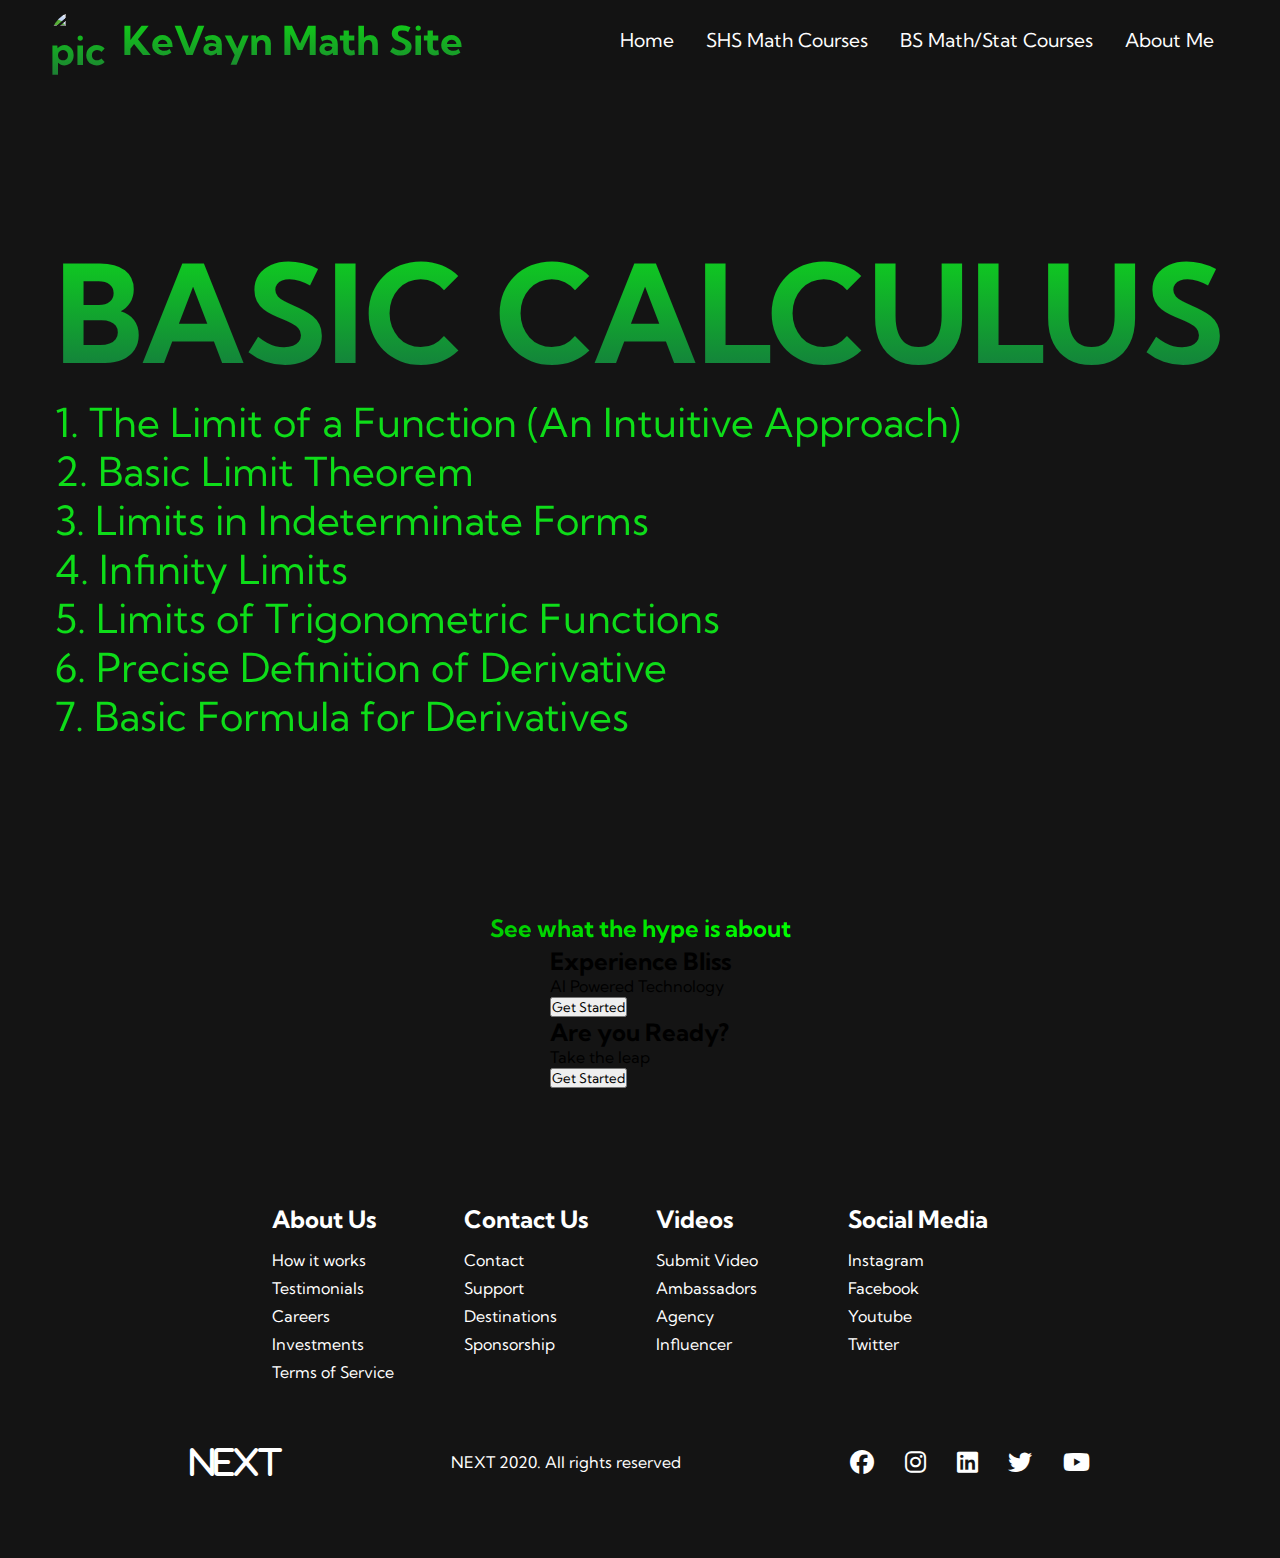
==== bascal.html @ 37bb98c0 "Add files via upload" ====
<!DOCTYPE html>
<html lang="en">
<head>
    <meta charset="UTF-8">
    <meta name="viewport" content="width=device-width, initial-scale=1.0">
    <title>NEXT Website</title>
    <link rel="stylesheet" href="styles.css">
    <link rel="stylesheet" href="https://cdnjs.cloudflare.com/ajax/libs/font-awesome/6.7.2/css/all.min.css" integrity="sha512-Evv84Mr4kqVGRNSgIGL/F/aIDqQb7xQ2vcrdIwxfjThSH8CSR7PBEakCr51Ck+w+/U6swU2Im1vVX0SVk9ABhg==" crossorigin="anonymous" referrerpolicy="no-referrer" />
    <link href="https://fonts.googleapis.com/css2?family=Kumbh+Sans:wght@100..900&display=swap" rel="stylesheet">
    <link id='favicon' rel="shortcut icon" href="./images/kevayn.svg" type="image/x-png">
</head>
<body>

<!---NAVBAR SECTION-->

<nav class="navbar">
    <div class="navbar__container">
        <a href="/" id="navbar__logo"><img src="images/kevayn.jpg" alt="pic" id="navbar__img">KeVayn Math Site</a>
        <div class="navbar__toggle" id="mobile-menu">
            <span class="bar"></span>
            <span class="bar"></span>
            <span class="bar"></span>
        </div>
        <ul class="navbar__menu">
            <li class="navbar__item">
                <a href="/index.html" class="navbar__links">Home</a>
            </li>
            <li class="navbar__item">
                <a href="/tech.html" class="navbar__links">SHS Math Courses</a>
            </li>
            <li class="navbar__item">
                <a href="" class="navbar__links">BS Math/Stat Courses</a>
            </li>
            <li class="navbar__item">
                <a href="" class="navbar__links">About Me</a>
            </li>
           <!-- <li class="navbar__btn">
                <a href="" class="button">Sign Up</a>
            </li>-->
        </ul>
    </div>
</nav>


    <!--HERO SECTION-->
    <div class="bascal_main">
        <div class="bascal_main__container">
            <div class="bascal_main__content">
                <h1>BASIC CALCULUS</h1>
                <ul>
                    <li>1. <a href="https://ctueduph-my.sharepoint.com/:b:/g/personal/johnkevin_padro_ctu_edu_ph/EVd1UbmlNZZKt1YrkQDKygQB2nbOdBedl7v8RbDpMQ9K2A?e=LvGhfQ">The Limit of a Function (An Intuitive Approach)</a></li>
                    <li>2. <a href="https://ctueduph-my.sharepoint.com/:b:/g/personal/johnkevin_padro_ctu_edu_ph/EROSlzflhShHsotp91qH_AABECZSRUXKoLLRP49BaD2mkg?e=y7pe5W">Basic Limit Theorem</a></li>
                    <li>3. <a href="https://ctueduph-my.sharepoint.com/:b:/g/personal/johnkevin_padro_ctu_edu_ph/EcJeepZMSktHlP0XMAhXkd4B7swp4gzylGEOcbjhE23eAQ?e=0pmIte">Limits in Indeterminate Forms</a></li>
                    <li>4. <a href="">Infinity Limits</a></li>
                    <li>5. <a href="">Limits of Trigonometric Functions</a></li>
                    <li>6. <a href="">Precise Definition of Derivative</a></li>
                    <li>7. <a href="">Basic Formula for Derivatives</a></li>
                </ul>
            </div>   
        </div>    
    </div>


<!-- Services Section-->
    <div class="services">
        <h1>See what the hype is about</h1>
        <div class="services__container">
           <div class="services__card">
            <h2>Experience Bliss</h2>
            <p>AI Powered Technology</p>
            <button>Get Started</button>
           </div> 
           <div class="services__card">
            <h2>Are you Ready?</h2>
            <p>Take the leap</p>
            <button>Get Started</button>
           </div>
        </div>
    </div>

<!--Footer Section-->

<div class="footer__container">
    <div class="footer__links">
        <div class="footer__link--wrapper">
            <div class="footer__link--items">
                <h2>About Us</h2>
                <a href="/">How it works</a>
                <a href="/">Testimonials</a>
                <a href="/">Careers</a>
                <a href="/">Investments</a>
                <a href="/">Terms of Service</a>
            </div>
        </div>

        <div class="footer__link--wrapper">
            <div class="footer__link--items">
                <h2>Contact Us</h2>
                <a href="/">Contact</a>
                <a href="/">Support</a>
                <a href="/">Destinations</a>
                <a href="/">Sponsorship</a>
            </div>
        </div>

        <div class="footer__link--wrapper">
            <div class="footer__link--items">
                <h2>Videos</h2>
                <a href="/">Submit Video</a>
                <a href="/">Ambassadors</a>
                <a href="/">Agency</a>
                <a href="/">Influencer</a>
            </div>
        </div>


        <div class="footer__link--wrapper">
            <div class="footer__link--items">
                <h2>Social Media</h2>
                <a href="/">Instagram</a>
                <a href="/">Facebook</a>
                <a href="/">Youtube</a>
                <a href="/">Twitter</a>
            </div>
        </div>
    </div>
    <div class="social__media">
        <div class="social__media--wrap">
            <div class="footer__logo">
                <a href="/" id="footer__logo"><i class="fas faa-gem">NEXT</i></a>
            </div>
        <p class="website__right">NEXT 2020. All rights reserved</p>
        <div class="social__icons">
            <a href="" class="social__icons--link" target="blank">
                <i class="fab fa-facebook"></i>
            </a>
            <a href="" class="social__icons--link" target="blank">
                <i class="fab fa-instagram"></i>
            </a>
            <a href="" class="social__icons--link" target="blank">
                <i class="fab fa-linkedin"></i>
            </a>
            <a href="" class="social__icons--link" target="blank">
                <i class="fab fa-twitter"></i>
            </a>
            <a href="" class="social__icons--link" target="blank">
                <i class="fab fa-youtube"></i>
            </a>
        </div>
        </div>
    </div>
</div>

    <script src="app.js"></script>
</body>
</html>
---- styles.css ----
*{
    box-sizing: border-box;
    margin: 0;
    padding: 0;
    font-family: 'Kumbh Sans', sans-serif;
}

.navbar{
    background: #131313;
    height: 80px;
    display: flex;
    justify-content: center;
    align-items: center;
    font-size: 1.2rem;
    position: sticky;
    top: 0;
    z-index: 999;
}


.navbar__container{
    display: flex;
    justify-content: space-between;
    height: 80px;
    z-index: 1;
    width: 100%;
    max-width: 1300px;
    margin: 0 auto ;
    padding: 0 50px;
}



#navbar__logo {
    background-color: #ff8177;
    background-image: linear-gradient(to top, #1e7836 0%, #0beb0b 
     100%);
     background-size: 100%;
     background-clip: text;
     -webkit-background-clip: text;
     -moz-background-clip: text;
     -webkit-text-fill-color: transparent;
     -moz-text-fill-color: transparent;
     display: flex;
     align-items: center;
     cursor: pointer;
     text-decoration: none;
     font-size: 2.5rem;
     font-weight: 700;
}


#navbar__img {
    width: 60px; /* Adjust as needed */
    height: 60px; /* Keeps it square */
    object-fit: cover; /* Ensures the image fills the space without distortion */
    border-radius: 50%; /* Makes it circular if needed */
    margin-right: 0.75rem;
}





.fa-gem{
    margin-right: 0.5rem;
}

.navbar__menu{
    display: flex;
    align-items: center;
    list-style: none;
    text-align: center;
}

.navbar__item{
    height: 80px;
}

.navbar__links{
    color: #fff;
    display: flex;
    align-items: center;
    justify-content: center;
    text-decoration: none;
    padding: 0 1rem;
    height: 100%;
}

.navbar__btn{
    display: flex;
    justify-content: center;
    align-items: center;
    padding: 0 1rem;
    width: 100%;
}

.button{
    display: flex;
    justify-content: center;
    align-items: center;
    text-decoration: none;
    padding: 10px 20px;
    height: 100%;
    width: 100%;
    border: none;
    outline: none;
    border-radius:  4px;
    background: #0edd19;
    color: #fff;
}

.button:hover{
    background: #4837ff;
    transition: all 0.3s ease;
}

.navbar__links:hover{
    color: #0edd19;
    transition: all 0.3 ease;
}

@media screen and (max-width: 960px){
    .navbar__container {
        display: flex;
        justify-content: space-between;
        height: 80px;
        z-index: 1;
        width: 100%;
        max-width: 1300px;
        padding: 0;
    }

    .navbar__menu {
        display: grid;
        grid-template-columns: auto;
        margin: 0;
        width: 100%;
        position: absolute;
        top: -1000px;
        opacity: 0;
        transition: all 0.5s ease;
        height: 50vh;
        background: #131313;
        z-index: -1;
    }


    .navbar__menu.active{
        background: #131313;
        top: 100%;
        opacity: 1;
        transition: all 0.5 ease;
        z-index: 99;
        height: 50vh;
        font-size: 1.6rem;
    }

    #navbar__logo{
        padding-left: 25px;     
    }

    .navbar__toggle .bar{
        width: 25px;
        height: 3px;
        margin: 5px auto;
        transition: all 0.3s ease-in-out;
        background: #fff;
    }


    .navbar__item{
        width: 100%;
    }

    .navbar__links{
        text-align: center;
        padding: 2rem;
        width: 100%;
        display: table;
    }

    #mobile-menu{
        position: absolute;
        top: 20%;
        right: 5%;
        transform: translate(5%, 20%);
    }

    .navbar__btn{
        padding-bottom: 2rem;
    }

    .button{
        display: flex;
        justify-content: center;
        align-items: center;
        width: 80%;
        height: 80px;
        margin: 0;
    }   

    .navbar__toggle .bar{
        display: block;
        cursor: pointer;
    }

    #mobile-menu.is-active .bar:nth-child(2) {
        opacity: 0;
    }

    #mobile-menu.is-active .bar:nth-child(1) {
        transform: translateY(8px) rotate(45deg);
    }

    #mobile-menu.is-active .bar:nth-child(3) {
        transform: translateY(-8px) rotate(-45deg);
    }

    
}


/*HERO SECTION CSS*/
.main {
    background-color: #141414;
}

.main__container{
    display: grid;
    grid-template-columns: 1fr 1fr;
    align-items: center;
    justify-self: center;
    margin: 0 auto;
    height: 90vh;
    background-color: #141414;
    z-index: 1;
    width: 100%;
    max-width: 1300px;
    padding: 0 50px;
}


.main__content h1 {
    font-size: 4rem;
    background-color: #ff8177;
    background-image: linear-gradient(to top, #156e43 0%, #0edd19 100%);
    background-size: 100%;
    background-clip: text;
    -webkit-background-clip: text;
    -moz-background-clip: text;
    -webkit-text-fill-color: transparent;
    -moz-text-fill-color: transparent;
}

.main__content h2 {
    font-size: 4rem;
    background-color: #ff8177;
    background-image: linear-gradient(to top, #FEFB01 0%,#00ED01 100%);
    background-size: 100%;
    background-clip: text;
    -webkit-background-clip: text;
    -moz-background-clip: text;
    -webkit-text-fill-color: transparent;
    -moz-text-fill-color: transparent;
}

.main__content p {
    margin-top:  1rem;
    font-size: 2rem;
    font-weight: 700;
    color: #fff;
}

.main__content p span {
    font-size: 2rem;
    font-weight: 700;
    color: #0edd19;
  }

.main__btn {
    font-size: 1rem;
    background-image: linear-gradient(to top, #15d332 0%, #aecd15 100%);
    padding: 14px 32px;
    border: none;
    border-radius: 4px;
    color: #fff;
    margin-top: 2rem;
    position: relative;
    transition: all 0.35s;
    outline: none;
}



.main__btn a {
    position: relative;
    z-index: 2;
    color: #fff;
    text-decoration: none;
    pointer-events: none;

}

.main__btn1 {
    font-size: 1rem;
    background-image: linear-gradient(to top, #15d332 0%, #aecd15 100%);
    padding: 14px 32px;
    border: none;
    border-radius: 4px;
    color: #fff;
    margin-top: 2rem;
    cursor: pointer;
    position: relative;
    transition: all 0.35s;
    outline: none;
}
.main__btn1 a {
    position: relative;
    z-index: 2;
    color: #fff;
    text-decoration: none;

}

.main__btn1:after {
    position: absolute;
    content: '';
    top: 0;
    left: 0;
    width: 0;
    height: 100%;
    background: #b9cc10;
    transition: all 0.35s;
    border-radius: 4px;
}

.main__btn1:hover {
    color: #fff;
}

.main__btn1:hover:after {
    width: 100%;
}




/*.main__btn:after {
    position: absolute;
    content: '';
    top: 0;
    left: 0;
    width: 0;
    height: 100%;
    background: #b1c406;
    transition: all 0.35s;
    border-radius: 4px;
}*/

.main__btn:hover {
    color: #fff;
}

.main__btn:hover:after {
    width: 100%;
}


.main__img--container {
    text-align: center;
}

#main__img { 
    height: 80%;
    width: 80%;
    
}



/*Mobile Responsive */

@media screen and (max-width: 768px){
    .main__container {
        display: grid;
        grid-template-columns: auto;
        align-items: center;
        justify-self: center;
        width: 100%;
        margin: 0 auto;
        height: 90vh;
    }



    .main__content {
        text-align: center;
        margin-bottom: 4rem;
    }

    .main__content h1 {
        font-size: 2.5rem;
        margin-top: 2rem;
    }

    .main__content h2 {
        font-size: 3rem;
    }


    .main__content p {
        margin-top: 1rem;
        font-size: 1.5rem;
    }
}

@media screen and (max-width: 480px) {
    .main__content h1 {
        font-size: 2rem;
        margin-top: 3rem;
    }

    .main__content h2 {
        font-size: 2rem;
    }


    .main__content p {
        margin-top: 2rem;
        font-size: 1.5rem;
    }

    .main__btn {
        padding: 12px 36px;
        margin: 2.5rem 0;
    }
}

/*Services Section CSS */

.services {
    background: #141414;
    display: flex;
    flex-direction: column;
    align-items: center;
    min-height: auto;
    padding: 20px 0;
}

.services h1 {
    margin-top: 50px;
    background-color: #ff8177;
    background-image: linear-gradient(to right, #00cc00 0%, #00ff00 100%);
    background-size: 100%;
    margin-bottom: 1rem;
    font-size: 1.5rem;
    background-clip: text;
    -webkit-background-clip: text;
    -moz-background-clip: text;
    -webkit-text-fill-color: transparent;
    -moz-text-fill-color: transparent;
    text-align: center;
    max-width: 80%;
    margin: 0 auto;
    line-height: 1.5;
}

.services h3{
    background-color: #ff8177;
    background-image: linear-gradient(to right, #00cc00 0%, #00ff00 100%);
    background-size: 100%;
    margin-bottom: 0.5rem;
    font-size: 2rem;
    background-clip: text;
    -webkit-background-clip: text;
    -moz-background-clip: text;
    -webkit-text-fill-color: transparent;
    -moz-text-fill-color: transparent;
    text-align: center;
}





/* Responsive Adjustments */

@media screen and (max-width: 480px) {
    .services h1 {
        font-size: 1.8rem;
    }
}


/*Footer CSS */
.footer__container {
    background-color: #141414;
    padding: 5rem 0;
    display: flex;
    flex-direction: column;
    justify-content: center;
    align-items: center;
}

#footer__logo {
    color: #fff;
    display: flex;
    align-items: center;
    cursor: pointer;
    text-decoration: none;
    font-size: 2rem;
}

.footer__links {
    width: 100%;
    max-width: 1000px;
    display: flex;
    flex-wrap: wrap;
    justify-content: center;
}

.footer__link--wrapper {
    display: flex;
}

.footer__link--items {
    display: flex;
    flex-direction: column;
    align-items: flex-start;
    margin: 16px;
    text-align: left;
    width: 160px;
    box-sizing: border-box;
}

.footer__link--items h2 {
    margin-bottom: 16px;
}

.footer__link--items > h2 {
    color: #fff;
}

.footer__link--items a {
    color: #fff;
    text-decoration: none;
    margin-bottom: 0.5rem;
}

.footer__link--items a:hover {
    color: #e9e9e9;
    transition: 0.3s ease-out;
}

/*Social Icons */
.social__icons--link {
    color: #fff;
    font-size: 24px;
}


.social__media {
    max-width: 1000px;
    width: 100%;
}

.social__media--wrap {
    display: flex;
    justify-content: space-between;
    align-items: center;
    width: 90%;
    max-width: 1000px;
    margin: 40px auto 0 auto;
}

.social__icons {
    display: flex;
    justify-content: space-between;
    align-items: center;
    width: 240px;
}

.social__logo {
    color: #fff;
    justify-self: flex-start;
    margin-left: 20px;
    cursor: pointer;
    text-decoration: none;
    font-size: 2rem;
    display: flex;
    align-items: center;
    margin-bottom: 16px;
}

.website__right {
    color: #fff;
}

@media screen and (max-width: 820px) {
    .footer__links {
        padding-top: 2rem;
    }

    #footer__logo {
        margin-bottom: 2rem;
    }

    .website__right {
        margin-bottom: 2rem;
    }

    .footer__link--wrapper {
        flex-direction: column;
    }


    .social__media--wrap {
        flex-direction: column;
    }
}


/* social icons start */
.socials {
    position: relative;
    margin-top: 1.5rem;
  }
  .socials .social-icons {
    padding-left: 0;
    margin-bottom: 0;
    list-style: none;
  }
  .socials .social-icons li {
    display: inline-block;
    margin-bottom: 14px;
  }
  .social-icons a {
    font-size: 2rem;
    display: inline-block;
    line-height: 44px;
    color: #fff;
    background-color: #09011b;
    width: 44px;
    height: 44px;
    text-align: center;
    margin-right: 8px;
    border-radius: 100%;
    -webkit-transition: all 0.2s linear;
    -o-transition: all 0.2s linear;
    transition: all 0.2s linear;
  }
  .social-icons a:active,
  .social-icons a:focus,
  .social-icons a:hover {
    color: #fff;
    background-color: #141414;
  }
  .social-icons a.github:hover {
    background-color: darkgrey;
  }
  .social-icons a.twitter:hover {
    background-color: #00aced;
  }
  .social-icons a.linkedin:hover {
    background-color: #0072b1;
  }
  .social-icons a.dev:hover {
    background-color: #bb0000;
  }
  .social-icons a.instagram:hover {
    background: radial-gradient(circle at 30% 107%, #fdf497 0%, #fdf497 5%, #fd5949 45%, #d6249f 60%, #285AEB 90%);
  }
  .social-icons a.facebook:hover {
    background: #0685da
  }
  /* social icons end */



/*BasCal*/
  .bascal_main {
    background-color: #141414;
}

.bascal_main__container{
    display: flex;
    grid-template-columns: 1fr 1fr;
    align-items: center;
    justify-content: center;
    margin: 0 auto;
    height: 90vh;
    background-color: #141414;
    z-index: 2;
    width: 100%;
    max-width: 1300px;
    padding: 0 50px;
}


.bascal_main__content h1 {
    font-size: 8.5rem;
    background-color: #ff8177;
    background-image: linear-gradient(to top, #156e43 0%, #0edd19 100%);
    background-size: 100%;
    background-clip: text;
    -webkit-background-clip: text;
    -moz-background-clip: text;
    -webkit-text-fill-color: transparent;
    -moz-text-fill-color: transparent;
}

.bascal_main__content ul {
    list-style-type: none;
    font-size: 2.5rem;
    background-color: #0edd19;
    background-size: 100%;
    background-clip: text;
    -webkit-background-clip: text;
    -moz-background-clip: text;
    -webkit-text-fill-color: transparent;
    -moz-text-fill-color: transparent;
}
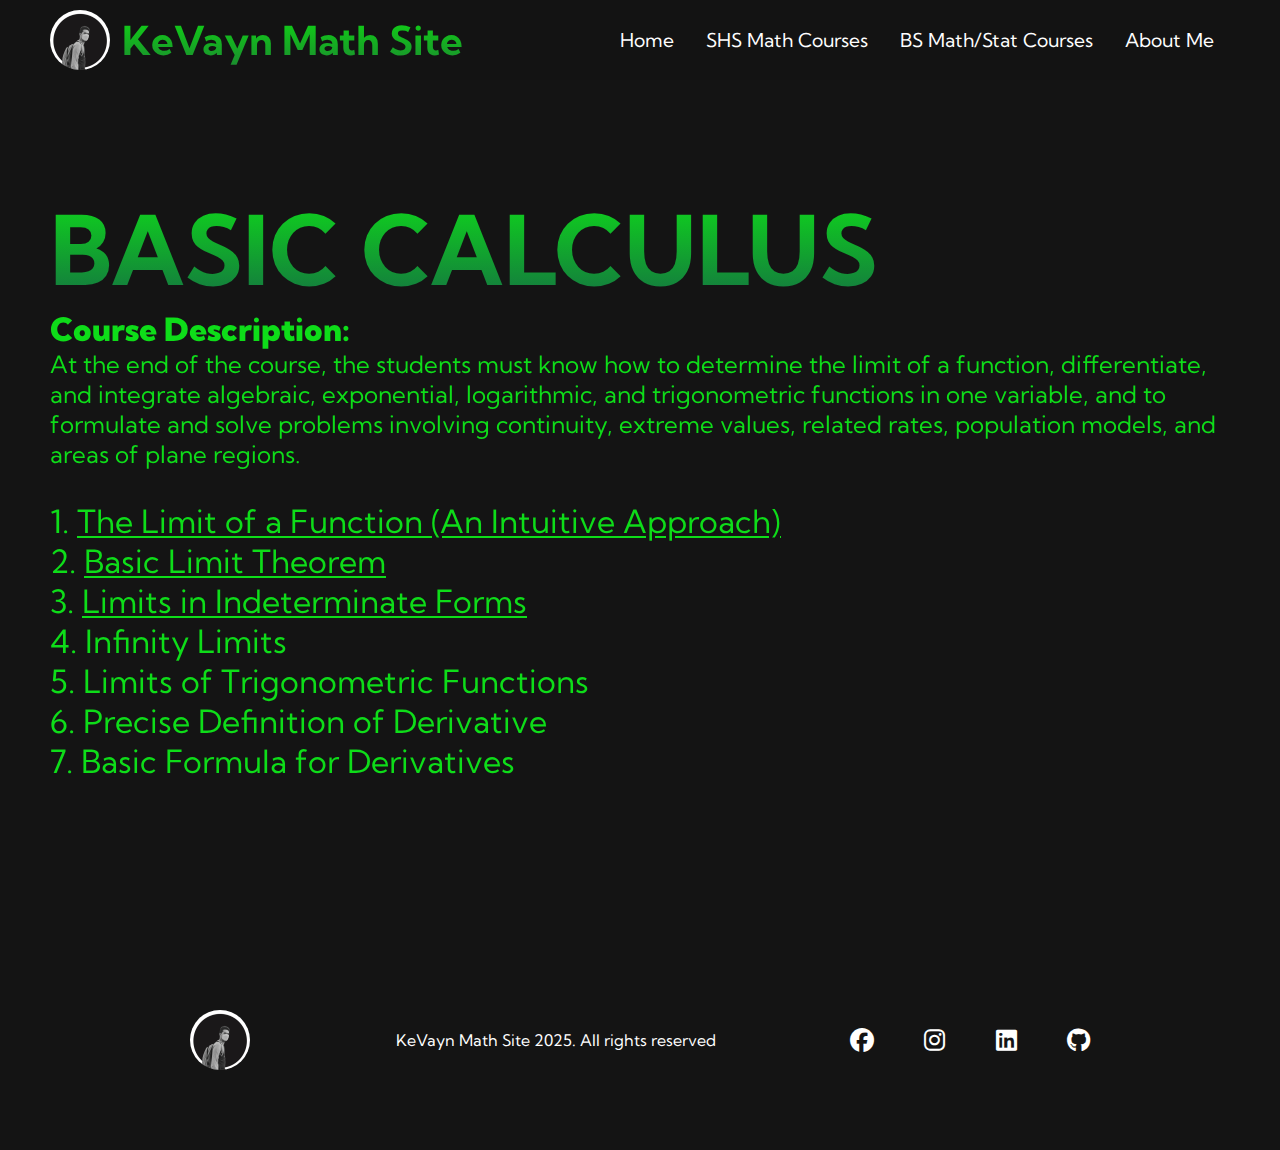
==== commit b680c501: "Add files via upload" ====
--- a/bascal.html
+++ b/bascal.html
@@ -47,10 +47,15 @@
         <div class="bascal_main__container">
             <div class="bascal_main__content">
                 <h1>BASIC CALCULUS</h1>
+                <h4><b>Course Description: </b></h4>
+                <p>At the end of the course, the students must know how to determine the limit of a function, differentiate, and integrate algebraic, exponential,
+                    logarithmic, and trigonometric functions in one variable, and to formulate and solve problems involving continuity, extreme values, related rates,
+                    population models, and areas of plane regions.</p>
+
                 <ul>
-                    <li>1. <a href="https://ctueduph-my.sharepoint.com/:b:/g/personal/johnkevin_padro_ctu_edu_ph/EVd1UbmlNZZKt1YrkQDKygQB2nbOdBedl7v8RbDpMQ9K2A?e=LvGhfQ">The Limit of a Function (An Intuitive Approach)</a></li>
-                    <li>2. <a href="https://ctueduph-my.sharepoint.com/:b:/g/personal/johnkevin_padro_ctu_edu_ph/EROSlzflhShHsotp91qH_AABECZSRUXKoLLRP49BaD2mkg?e=y7pe5W">Basic Limit Theorem</a></li>
-                    <li>3. <a href="https://ctueduph-my.sharepoint.com/:b:/g/personal/johnkevin_padro_ctu_edu_ph/EcJeepZMSktHlP0XMAhXkd4B7swp4gzylGEOcbjhE23eAQ?e=0pmIte">Limits in Indeterminate Forms</a></li>
+                    <li>1. <a href="https://ctueduph-my.sharepoint.com/:b:/g/personal/johnkevin_padro_ctu_edu_ph/EVd1UbmlNZZKt1YrkQDKygQB2nbOdBedl7v8RbDpMQ9K2A?e=LvGhfQ"><u>The Limit of a Function (An Intuitive Approach)</u></a></li>
+                    <li>2. <a href="https://ctueduph-my.sharepoint.com/:b:/g/personal/johnkevin_padro_ctu_edu_ph/EROSlzflhShHsotp91qH_AABECZSRUXKoLLRP49BaD2mkg?e=y7pe5W"><u>Basic Limit Theorem</u></a></li>
+                    <li>3. <a href="https://ctueduph-my.sharepoint.com/:b:/g/personal/johnkevin_padro_ctu_edu_ph/EcJeepZMSktHlP0XMAhXkd4B7swp4gzylGEOcbjhE23eAQ?e=0pmIte"><u>Limits in Indeterminate Forms</u></a></li>
                     <li>4. <a href="">Infinity Limits</a></li>
                     <li>5. <a href="">Limits of Trigonometric Functions</a></li>
                     <li>6. <a href="">Precise Definition of Derivative</a></li>
@@ -62,94 +67,82 @@
 
 
 <!-- Services Section-->
-    <div class="services">
-        <h1>See what the hype is about</h1>
-        <div class="services__container">
-           <div class="services__card">
-            <h2>Experience Bliss</h2>
-            <p>AI Powered Technology</p>
-            <button>Get Started</button>
-           </div> 
-           <div class="services__card">
-            <h2>Are you Ready?</h2>
-            <p>Take the leap</p>
-            <button>Get Started</button>
-           </div>
-        </div>
-    </div>
+ 
+
+<!--Footer Section-->
 
 <!--Footer Section-->
 
 <div class="footer__container">
-    <div class="footer__links">
-        <div class="footer__link--wrapper">
-            <div class="footer__link--items">
-                <h2>About Us</h2>
-                <a href="/">How it works</a>
-                <a href="/">Testimonials</a>
-                <a href="/">Careers</a>
-                <a href="/">Investments</a>
-                <a href="/">Terms of Service</a>
+    <!--    <div class="footer__links">
+            <div class="footer__link--wrapper">
+                <div class="footer__link--items">
+                    <h2>About Us</h2>
+                    <a href="/">How it works</a>
+                    <a href="/">Testimonials</a>
+                    <a href="/">Careers</a>
+                    <a href="/">Investments</a>
+                    <a href="/">Terms of Service</a>
+                </div>
             </div>
-        </div>
-
-        <div class="footer__link--wrapper">
-            <div class="footer__link--items">
-                <h2>Contact Us</h2>
-                <a href="/">Contact</a>
-                <a href="/">Support</a>
-                <a href="/">Destinations</a>
-                <a href="/">Sponsorship</a>
+    
+            <div class="footer__link--wrapper">
+                <div class="footer__link--items">
+                    <h2>Contact Us</h2>
+                    <a href="/">Contact</a>
+                    <a href="/">Support</a>
+                    <a href="/">Destinations</a>
+                    <a href="/">Sponsorship</a>
+                </div>
             </div>
-        </div>
-
-        <div class="footer__link--wrapper">
-            <div class="footer__link--items">
-                <h2>Videos</h2>
-                <a href="/">Submit Video</a>
-                <a href="/">Ambassadors</a>
-                <a href="/">Agency</a>
-                <a href="/">Influencer</a>
+    
+            <div class="footer__link--wrapper">
+                <div class="footer__link--items">
+                    <h2>Videos</h2>
+                    <a href="/">Submit Video</a>
+                    <a href="/">Ambassadors</a>
+                    <a href="/">Agency</a>
+                    <a href="/">Influencer</a>
+                </div>
             </div>
-        </div>
-
-
-        <div class="footer__link--wrapper">
-            <div class="footer__link--items">
-                <h2>Social Media</h2>
-                <a href="/">Instagram</a>
-                <a href="/">Facebook</a>
-                <a href="/">Youtube</a>
-                <a href="/">Twitter</a>
+    
+    
+            <div class="footer__link--wrapper">
+                <div class="footer__link--items">
+                    <h2>Social Media</h2>
+                    <a href="/">Instagram</a>
+                    <a href="/">Facebook</a>
+                    <a href="/">Youtube</a>
+                    <a href="/">Twitter</a>
+                </div>
+            </div>
+        </div>-->
+        <div class="social__media">
+            <div class="social__media--wrap">
+                <div class="footer__logo">
+                    <a href="/" id="footer__logo"><img src="images/kevayn.jpg" alt="pic" id="navbar__img"></i></a>
+                </div>
+            <p class="website__right">KeVayn Math Site 2025. All rights reserved</p>
+            <div class="social__icons">
+                <a href="https://web.facebook.com/coolkid1611" class="social__icons--link" target="blank">
+                    <i class="fab fa-facebook"></i>
+                </a>
+                <a href="https://www.instagram.com/kevaynpadz/" class="social__icons--link" target="blank">
+                    <i class="fab fa-instagram"></i>
+                </a>
+                <a href="https://www.linkedin.com/in/john-kevin-padro-115552137/" class="social__icons--link" target="blank">
+                    <i class="fab fa-linkedin"></i>
+                </a>
+                <a href="https://github.com/coolkid1611" class="social__icons--link" target="blank">
+                    <i class="fab fa-github"></i>
+                </a>
+    
+    
+                
+            </div>
             </div>
         </div>
     </div>
-    <div class="social__media">
-        <div class="social__media--wrap">
-            <div class="footer__logo">
-                <a href="/" id="footer__logo"><i class="fas faa-gem">NEXT</i></a>
-            </div>
-        <p class="website__right">NEXT 2020. All rights reserved</p>
-        <div class="social__icons">
-            <a href="" class="social__icons--link" target="blank">
-                <i class="fab fa-facebook"></i>
-            </a>
-            <a href="" class="social__icons--link" target="blank">
-                <i class="fab fa-instagram"></i>
-            </a>
-            <a href="" class="social__icons--link" target="blank">
-                <i class="fab fa-linkedin"></i>
-            </a>
-            <a href="" class="social__icons--link" target="blank">
-                <i class="fab fa-twitter"></i>
-            </a>
-            <a href="" class="social__icons--link" target="blank">
-                <i class="fab fa-youtube"></i>
-            </a>
-        </div>
-        </div>
-    </div>
-</div>
 
     <script src="app.js"></script>
 </body>
--- a/styles.css
+++ b/styles.css
@@ -435,6 +435,13 @@
         padding: 12px 36px;
         margin: 2.5rem 0;
     }
+
+    .main__img--container {
+        display: flex;
+        justify-content: center;
+        align-items: center;
+        flex-direction: column; /* Adds space below the image */
+    }
 }
 
 /*Services Section CSS */
@@ -449,6 +456,7 @@
 }
 
 .services h1 {
+    display: flex;
     margin-top: 50px;
     background-color: #ff8177;
     background-image: linear-gradient(to right, #00cc00 0%, #00ff00 100%);
@@ -603,7 +611,8 @@
     }
 
     #footer__logo {
-        margin-bottom: 2rem;
+        margin-bottom: 1.5rem;
+        margin-top: 0.5rem;
     }
 
     .website__right {
@@ -618,6 +627,17 @@
     .social__media--wrap {
         flex-direction: column;
     }
+
+    .services h1 {
+        display: flex;
+        font-size: 1.5rem;
+        flex-wrap: wrap; /* Ensures text wraps properly */
+        text-align: center; /* Centers text */
+        justify-content: center;
+        margin-top: 175px;
+    }
+
+    
 }
 
 
@@ -699,7 +719,7 @@
 
 
 .bascal_main__content h1 {
-    font-size: 8.5rem;
+    font-size: 6rem;
     background-color: #ff8177;
     background-image: linear-gradient(to top, #156e43 0%, #0edd19 100%);
     background-size: 100%;
@@ -712,12 +732,74 @@
 
 .bascal_main__content ul {
     list-style-type: none;
-    font-size: 2.5rem;
+    font-size: 2rem;
     background-color: #0edd19;
     background-size: 100%;
     background-clip: text;
+    text-decoration: underline;
     -webkit-background-clip: text;
     -moz-background-clip: text;
     -webkit-text-fill-color: transparent;
     -moz-text-fill-color: transparent;
-}+}
+
+.bascal_main__content u {
+    text-decoration: underline;
+    text-decoration-color: #0edd19;
+    text-decoration-thickness: 2px;
+    text-underline-offset: 3px;
+    
+}
+
+
+.bascal_main__content p {
+    font-size: 1.5rem;
+    background-color: #0edd19;
+    -webkit-background-clip: text;
+    -moz-background-clip: text;
+    -webkit-text-fill-color: transparent;
+    -moz-text-fill-color: transparent;
+    margin-bottom: 2rem;
+    
+}
+
+.bascal_main__content h4 {
+    font-size: 2rem;
+    background-color: #0edd19;
+    -webkit-background-clip: text;
+    -moz-background-clip: text;
+    -webkit-text-fill-color: transparent;
+    -moz-text-fill-color: transparent;
+}
+
+
+
+
+
+/*BasCaL Mobile Responsive */
+
+@media screen and (max-width: 960px) {
+    .bascal_main__content h1 {
+        font-size: 3.9rem;
+        margin-top: 10.5rem;
+        margin-bottom: 1.5rem;
+        
+    }
+
+    .bascal_main__content ul {
+        font-size: 1.5rem;
+    }
+
+    .bascal_main__content h4 {
+        font-size: 2rem;
+    }
+
+    .bascal_main__content p {
+        font-size: 1.25rem;
+    }
+
+    
+
+
+}
+
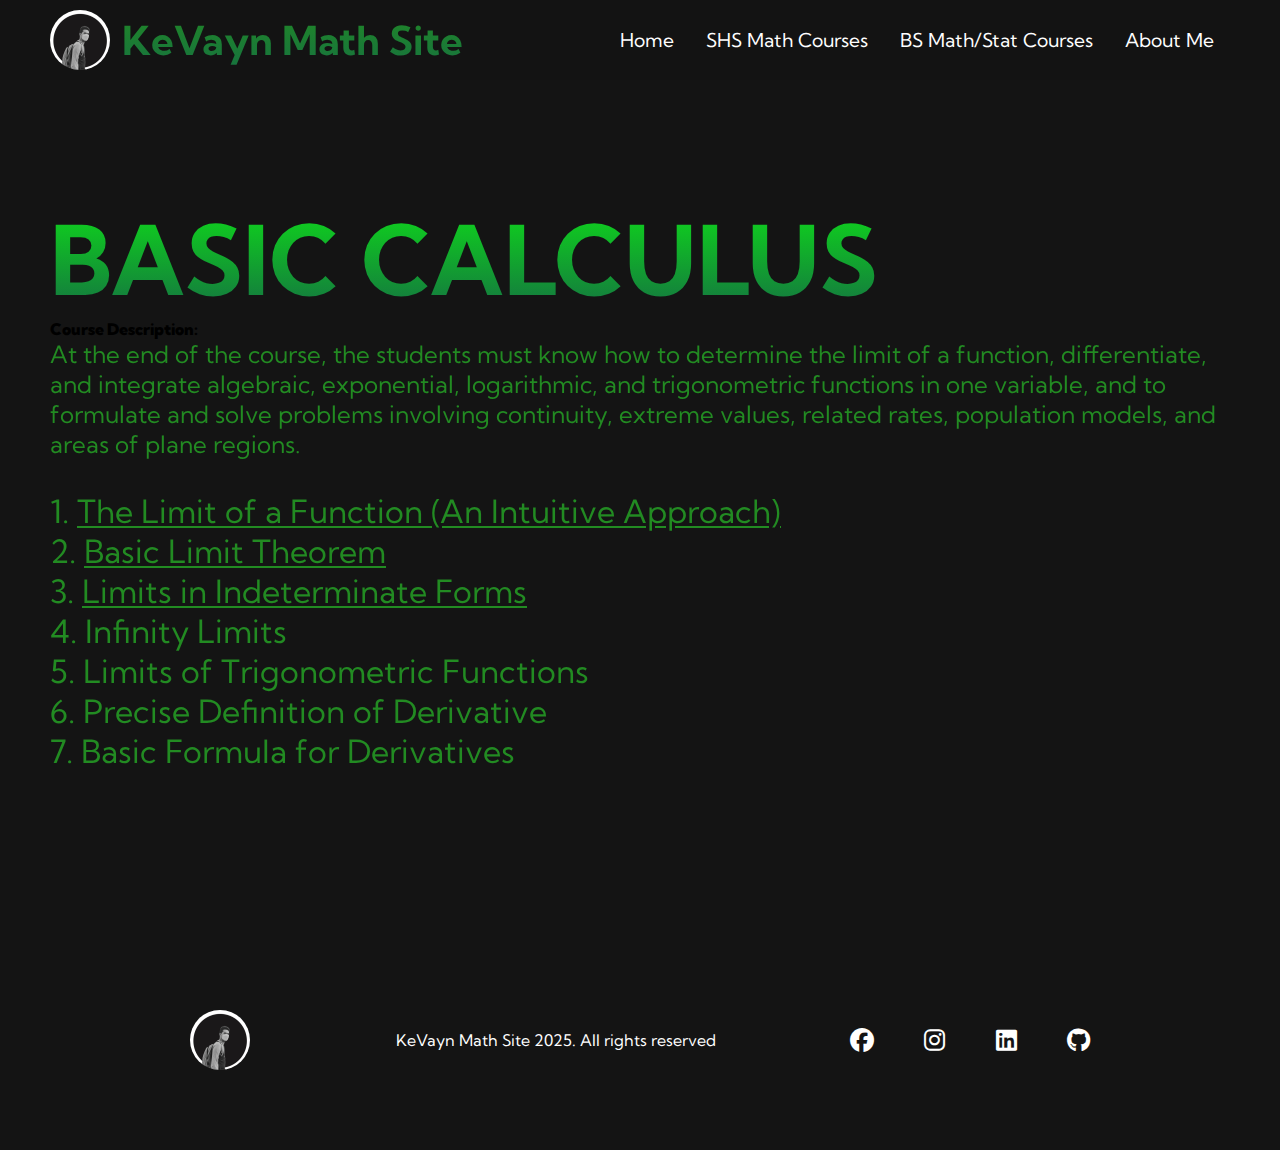
==== commit 199c8998: "Add files via upload" ====
--- a/bascal.html
+++ b/bascal.html
@@ -3,7 +3,7 @@
 <head>
     <meta charset="UTF-8">
     <meta name="viewport" content="width=device-width, initial-scale=1.0">
-    <title>NEXT Website</title>
+    <title>Basic Calculus - Kevayn Math Site</title>
     <link rel="stylesheet" href="styles.css">
     <link rel="stylesheet" href="https://cdnjs.cloudflare.com/ajax/libs/font-awesome/6.7.2/css/all.min.css" integrity="sha512-Evv84Mr4kqVGRNSgIGL/F/aIDqQb7xQ2vcrdIwxfjThSH8CSR7PBEakCr51Ck+w+/U6swU2Im1vVX0SVk9ABhg==" crossorigin="anonymous" referrerpolicy="no-referrer" />
     <link href="https://fonts.googleapis.com/css2?family=Kumbh+Sans:wght@100..900&display=swap" rel="stylesheet">
--- a/styles.css
+++ b/styles.css
@@ -33,8 +33,7 @@
 
 #navbar__logo {
     background-color: #ff8177;
-    background-image: linear-gradient(to top, #1e7836 0%, #0beb0b 
-     100%);
+    background-image: linear-gradient(to top, #156e43 0%, #228B22 100%);
      background-size: 100%;
      background-clip: text;
      -webkit-background-clip: text;
@@ -106,7 +105,7 @@
     border: none;
     outline: none;
     border-radius:  4px;
-    background: #0edd19;
+    background: #228B22;
     color: #fff;
 }
 
@@ -116,7 +115,7 @@
 }
 
 .navbar__links:hover{
-    color: #0edd19;
+    color: #228B22;
     transition: all 0.3 ease;
 }
 
@@ -157,7 +156,7 @@
     }
 
     #navbar__logo{
-        padding-left: 25px;     
+        padding-left: 20px;     
     }
 
     .navbar__toggle .bar{
@@ -188,7 +187,7 @@
     }
 
     .navbar__btn{
-        padding-bottom: 2rem;
+        padding-bottom: 1.5rem;
     }
 
     .button{
@@ -220,6 +219,14 @@
     
 }
 
+@media screen and (max-width: 390px){
+    #navbar__logo {
+     font-size: 1.5rem; 
+    }
+}
+    
+
+
 
 /*HERO SECTION CSS*/
 .main {
@@ -244,7 +251,7 @@
 .main__content h1 {
     font-size: 4rem;
     background-color: #ff8177;
-    background-image: linear-gradient(to top, #156e43 0%, #0edd19 100%);
+    background-image: linear-gradient(to top, #156e43 0%, #228B22 100%);
     background-size: 100%;
     background-clip: text;
     -webkit-background-clip: text;
@@ -256,7 +263,7 @@
 .main__content h2 {
     font-size: 4rem;
     background-color: #ff8177;
-    background-image: linear-gradient(to top, #FEFB01 0%,#00ED01 100%);
+    background-image: linear-gradient(to top, #156e43 0%, #228B22 100%);
     background-size: 100%;
     background-clip: text;
     -webkit-background-clip: text;
@@ -275,16 +282,16 @@
 .main__content p span {
     font-size: 2rem;
     font-weight: 700;
-    color: #0edd19;
+    color: #228B22;
   }
 
 .main__btn {
     font-size: 1rem;
-    background-image: linear-gradient(to top, #15d332 0%, #aecd15 100%);
+    background-image: linear-gradient(to top, #228B22 0%, #228B22 100%);
     padding: 14px 32px;
     border: none;
     border-radius: 4px;
-    color: #fff;
+    color: #228B22;
     margin-top: 2rem;
     position: relative;
     transition: all 0.35s;
@@ -330,7 +337,7 @@
     left: 0;
     width: 0;
     height: 100%;
-    background: #b9cc10;
+    background: #228B22;
     transition: all 0.35s;
     border-radius: 4px;
 }
@@ -342,6 +349,30 @@
 .main__btn1:hover:after {
     width: 100%;
 }
+
+.main__img--container {
+    border-radius: 50%;
+   
+}
+
+.main__img--container img{
+    position: relative;
+    top: 3rem;
+    width: 22vw;
+    border-radius: 50%;
+    box-shadow: 0 0 25px #228B22;
+    *cursor: pointer;*/
+    transition: 0.4s ease-in-out;
+}
+
+.main__img--container img:hover{
+    box-shadow: 0 0 50px #228B22,
+                0 0 100px #228B22;
+}
+
+
+
+
 
 
 
@@ -418,7 +449,8 @@
 @media screen and (max-width: 480px) {
     .main__content h1 {
         font-size: 2rem;
-        margin-top: 3rem;
+        margin-top: 2rem;
+        margin-bottom: 0;
     }
 
     .main__content h2 {
@@ -439,8 +471,10 @@
     .main__img--container {
         display: flex;
         justify-content: center;
+        margin-top: 0;
         align-items: center;
-        flex-direction: column; /* Adds space below the image */
+        flex-direction: column; /
+        
     }
 }
 
@@ -459,7 +493,7 @@
     display: flex;
     margin-top: 50px;
     background-color: #ff8177;
-    background-image: linear-gradient(to right, #00cc00 0%, #00ff00 100%);
+    background-image: linear-gradient(to right, #228B22 0%, #228B22 100%);
     background-size: 100%;
     margin-bottom: 1rem;
     font-size: 1.5rem;
@@ -476,7 +510,7 @@
 
 .services h3{
     background-color: #ff8177;
-    background-image: linear-gradient(to right, #00cc00 0%, #00ff00 100%);
+    background-image: linear-gradient(to right, #228B22 0%, #228B22 100%);
     background-size: 100%;
     margin-bottom: 0.5rem;
     font-size: 2rem;
@@ -641,6 +675,42 @@
 }
 
 
+@media screen and (max-width: 390px) {
+    .footer__links {
+        padding-top: 2rem;
+    }
+
+    #footer__logo {
+        margin-bottom: 1.5rem;
+        margin-top: 0.5rem;
+    }
+
+    .website__right {
+        margin-bottom: 2rem;
+    }
+
+    .footer__link--wrapper {
+        flex-direction: column;
+    }
+
+
+    .social__media--wrap {
+        flex-direction: column;
+    }
+
+    .services h1 {
+        display: flex;
+        font-size: 1.5rem;
+        flex-wrap: wrap; /* Ensures text wraps properly */
+        text-align: center; /* Centers text */
+        justify-content: center;
+        margin-top: 175px;
+    }
+
+    
+}
+
+
 /* social icons start */
 .socials {
     position: relative;
@@ -659,7 +729,7 @@
     font-size: 2rem;
     display: inline-block;
     line-height: 44px;
-    color: #fff;
+    color: #228B22;
     background-color: #09011b;
     width: 44px;
     height: 44px;
@@ -673,10 +743,12 @@
   .social-icons a:active,
   .social-icons a:focus,
   .social-icons a:hover {
-    color: #fff;
-    background-color: #141414;
-  }
-  .social-icons a.github:hover {
+    color: white;
+    transform: scale(1.3)translateY(-5px);
+    box-shadow: 0 0 25px #228B22;
+    background-color: #228B22;
+  }
+  /*.social-icons a.github:hover {
     background-color: darkgrey;
   }
   .social-icons a.twitter:hover {
@@ -693,7 +765,7 @@
   }
   .social-icons a.facebook:hover {
     background: #0685da
-  }
+  }*/
   /* social icons end */
 
 
@@ -733,7 +805,7 @@
 .bascal_main__content ul {
     list-style-type: none;
     font-size: 2rem;
-    background-color: #0edd19;
+    background-color: #228B22;
     background-size: 100%;
     background-clip: text;
     text-decoration: underline;
@@ -745,7 +817,7 @@
 
 .bascal_main__content u {
     text-decoration: underline;
-    text-decoration-color: #0edd19;
+    text-decoration-color: #228B22;
     text-decoration-thickness: 2px;
     text-underline-offset: 3px;
     
@@ -754,7 +826,7 @@
 
 .bascal_main__content p {
     font-size: 1.5rem;
-    background-color: #0edd19;
+    background-color: #228B22;
     -webkit-background-clip: text;
     -moz-background-clip: text;
     -webkit-text-fill-color: transparent;
@@ -762,10 +834,10 @@
     margin-bottom: 2rem;
     
 }
-
+''
 .bascal_main__content h4 {
     font-size: 2rem;
-    background-color: #0edd19;
+    background-color: #228B22;
     -webkit-background-clip: text;
     -moz-background-clip: text;
     -webkit-text-fill-color: transparent;
@@ -798,8 +870,28 @@
         font-size: 1.25rem;
     }
 
-    
-
-
-}
-
+}
+
+
+@media screen and (max-width: 390px) {
+    .bascal_main__content h1 {
+        font-size: 2.5rem;
+        margin-top: 10.5rem;
+        margin-bottom: 1.5rem;
+        
+    }
+
+    .bascal_main__content ul {
+        font-size: 1.25rem;
+        margin-bottom: 10.5rem;
+    }
+
+    .bascal_main__content h4 {
+        font-size: 1.5rem;
+    }
+
+    .bascal_main__content p {
+        font-size: 1rem;
+    }
+
+}
